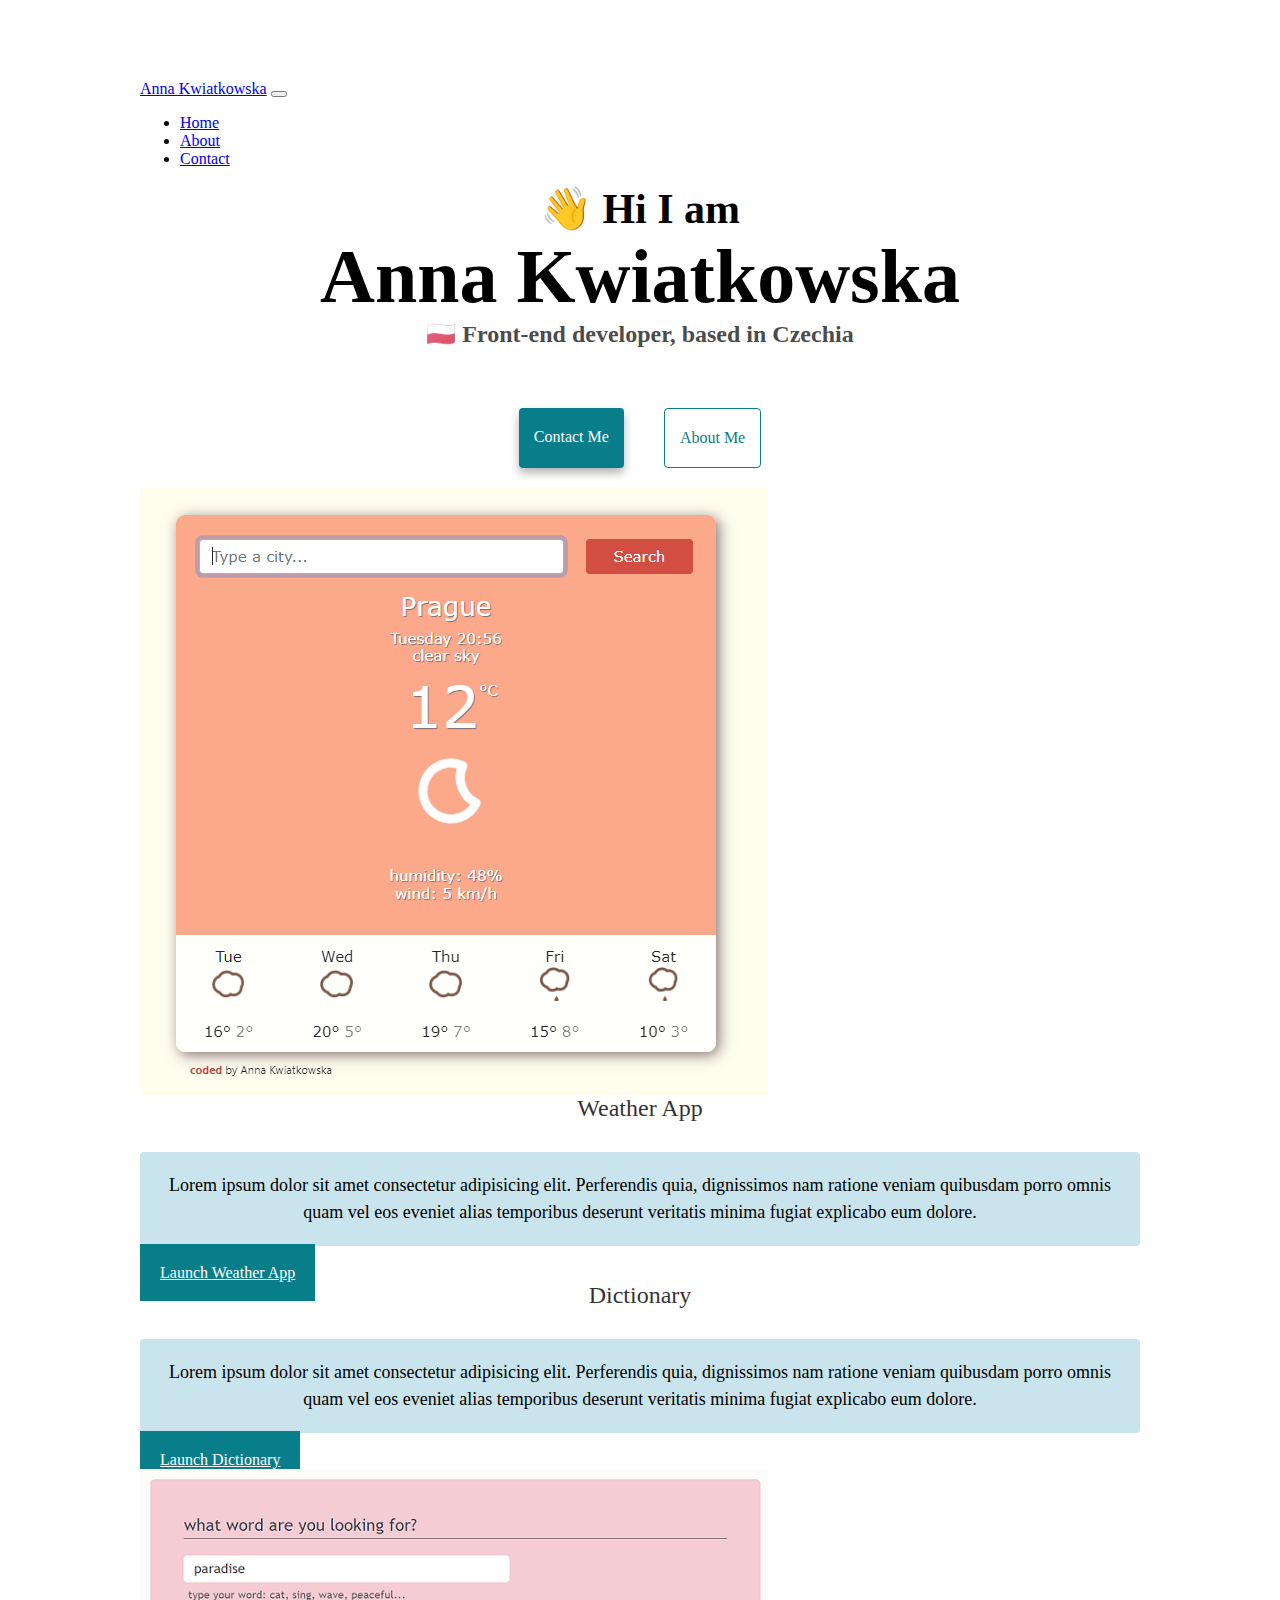
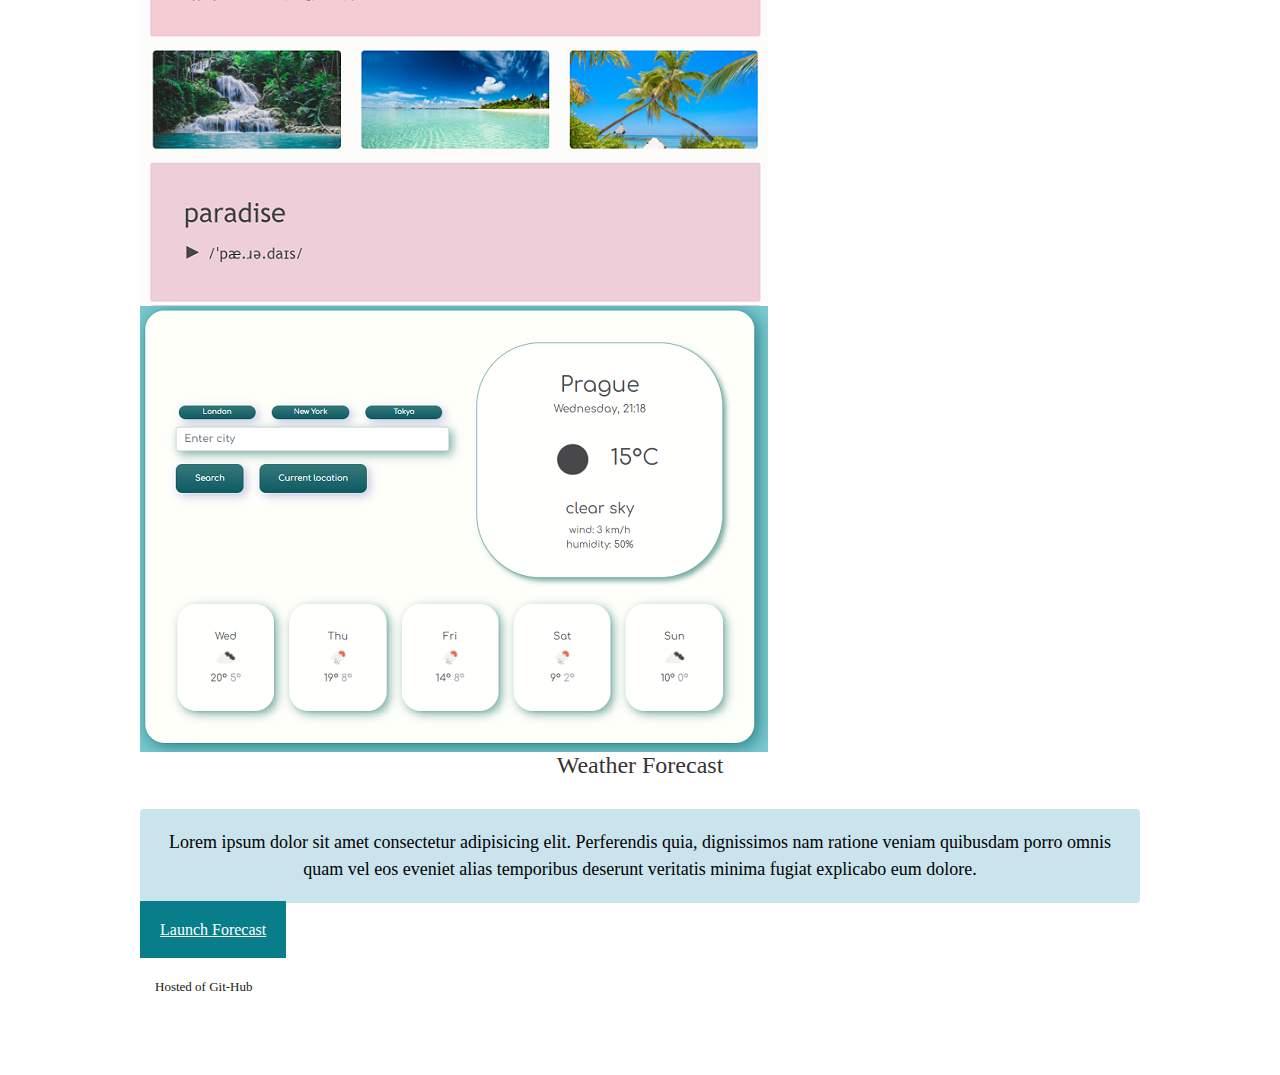
==== index.html @ d9367ebc "Initial commit" ====
<head>
    
    <meta name="description" content="Anna Kwiatkowska web designer portfolio: weather forecast app, dictionary app" />
    <title>Anna Kwiatkowska - web design</title>
    <link
      href="https://cdn.jsdelivr.net/npm/bootstrap@5.1.3/dist/css/bootstrap.min.css"
      rel="stylesheet"
      integrity="sha384-1BmE4kWBq78iYhFldvKuhfTAU6auU8tT94WrHftjDbrCEXSU1oBoqyl2QvZ6jIW3"
      crossorigin="anonymous"
    />
    <script
      src="https://cdn.jsdelivr.net/npm/bootstrap@5.1.3/dist/js/bootstrap.bundle.min.js"
      integrity="sha384-ka7Sk0Gln4gmtz2MlQnikT1wXgYsOg+OMhuP+IlRH9sENBO0LRn5q+8nbTov4+1p"
      crossorigin="anonymous"
    ></script>
    <link rel="stylesheet" href="/styles/styles.css" />
  </head>

  <body>
    <nav class="navbar fixed-top navbar-expand-lg navbar-light bg-light">
      <div class="container-fluid">
        <a class="navbar-brand" href="/index.html">Anna Kwiatkowska</a>
        <button
          class="navbar-toggler"
          type="button"
          data-bs-toggle="collapse"
          data-bs-target="#navbarNav"
          aria-controls="navbarNav"
          aria-expanded="false"
          aria-label="Toggle navigation"
        >
          <span class="navbar-toggler-icon"></span>
        </button>
        <div class="collapse navbar-collapse" id="navbarNav">
          <ul class="navbar-nav">
            <li class="nav-item">
              <a class="nav-link active" aria-current="page" href="/index.html"
                >Home</a
              >
            </li>
            <li class="nav-item">
              <a class="nav-link" href="/about.html">About</a>
            </li>
            <li class="nav-item">
              <a class="nav-link" href="/about.html#contact">Contact</a>
            </li>
          </ul>
        </div>
      </div>
    </nav>
    <h2>👋 Hi I am</h2>
    <h1>Anna Kwiatkowska</h1>
    <h3>🇵🇱 Front-end developer, based in Czechia</h3>
    <div class="navigation-links">
      <a href="about.html#contact" class="contact-link" title="Don't hesitate to contact me!">Contact me</a>
      <a href="about.html" class="about-link" title="Check out all about me">About me</a>
    </div>
    <div class="container mt-4">
      <div class="row">
        <div class="col-lg-6 mt-5">
          <img src="images/weathap.PNG" class="img-fluid rounded" alt="weather app"/>
        </div>

        <div class="col-lg-6 mt-4">
          <div class="chapter">Weather App</div>
          <p>
            Lorem ipsum dolor sit amet consectetur adipisicing elit. Perferendis
            quia, dignissimos nam ratione veniam quibusdam porro omnis quam vel
            eos eveniet alias temporibus deserunt veritatis minima fugiat
            explicabo eum dolore.
          </p>
          <div class="d-flex justify-content-center">
            <a
              href="https://admiring-curie-afac98.netlify.app"
              target="_blank"
              class="btn button"
              title="Check out my weather app"
            >
              Launch Weather App
            </a>
          </div>
        </div>
      </div>
    </div>

    <div class="container mt-5">
      <div class="row">
        <div class="col-lg-6 mt-4">
          <div class="chapter">Dictionary</div>
          <p>
            Lorem ipsum dolor sit amet consectetur adipisicing elit. Perferendis
            quia, dignissimos nam ratione veniam quibusdam porro omnis quam vel
            eos eveniet alias temporibus deserunt veritatis minima fugiat
            explicabo eum dolore.
          </p>
          <div class="d-flex justify-content-center">
            <a
              href="https://frosty-nobel-5a502d.netlify.app"
              target="_blank"
              class="btn button"
              title="Check out my dictionary"
            >
              Launch Dictionary
            </a>
          </div>
        </div>
        <div class="col-lg-6 mt-4">
          <img src="images/dict.PNG" class="img-fluid rounded" alt="dictionary app"/>
        </div>
      </div>
    </div>

    <div class="container mt-5">
      <div class="row">
        <div class="col-lg-6 mt-4">
          <img src="images/forecast.PNG" class="img-fluid rounded" alt="Weather forecast app"/>
        </div>
        <div class="col-lg-6 mt-4">
          <div class="chapter">Weather Forecast</div>
          <p>
            Lorem ipsum dolor sit amet consectetur adipisicing elit. Perferendis
            quia, dignissimos nam ratione veniam quibusdam porro omnis quam vel
            eos eveniet alias temporibus deserunt veritatis minima fugiat
            explicabo eum dolore.
          </p>
          <div class="d-flex justify-content-center">
            <a
              href="https://youthful-borg-cd0b97.netlify.app/"
              target="_blank"
              class="btn button"
              title="Check out my weather forecast app"
            >
              Launch Forecast
            </a>
          </div>
        </div>
      </div>
    </div>
    <div class="footnote">Hosted of Git-Hub</div>
  </body>
---- styles/styles.css ----
:root {
    --primary-color: #087e8b;
    --secondary-color: #c9e4ec;
    --box-shadow: 0 5px 10px rgba(0, 0, 0, 0.3);
  }
  
  body {
    margin: 80px auto;
    max-width: 1000px;
  }
  
  h1,
  h2,
  h3 {
    text-align: center;
    margin: 0;
  }
  
  h1 {
    font-size: 76px;
  }
  
  h2 {
    font-size: 42px;
  }
  
  h3 {
    font-size: 24px;
    opacity: 0.7;
  }
  
  p {
    background: var(--secondary-color);
    padding: 20px;
    border-radius: 4px;
    font-size: 18px;
    line-height: 1.5;
    text-align: center;
    margin-top: 10px;
  }
  
  .navigation-links {
    display: flex;
    margin-top: 40px;
    justify-content: center;
  }
  
  .navigation-links a {
    margin: 20px;
    border-radius: 4px;
    padding: 20px 15px;
    text-decoration: none;
    text-transform: capitalize;
  }
  
  .contact-link {
    background: var(--primary-color);
    box-shadow: var(--box-shadow);
    color: white;
  }
  
  .contact-link:hover {
    color: #4a4f54;
  }
  
  .about-link {
    color: var(--primary-color);
    border: 1px solid var(--primary-color);
  }
  
  .about-link:hover {
    color: #4a4f54;
  }
  
  .homepage-link {
    color: var(--primary-color);
    text-align: center;
    display: block;
  }
  
  .about-paragraphs {
    display: flex;
    margin: 30px 0;
  }
  
  .about-paragraphs p {
    margin: 10px;
  }
  
  .email-link {
    display: flex;
    justify-content: center;
    color: var(--primary-color);
    font-size: 28px;
    text-decoration: none;
  }
  
  .email-link:hover {
    text-decoration: underline;
  }
  
  .chapter {
    font-size: 24px;
    opacity: 0.8;
    margin-bottom: 30px;
    text-align: center;
  }
  
  .button {
    background-color: var(--primary-color);
    color: white;
    padding: 20px;
  }

  .footnote {
      margin-top: 40px;
      margin-left: 15px;
      font-size: 13px;
      opacity: 0.9;
   
  }
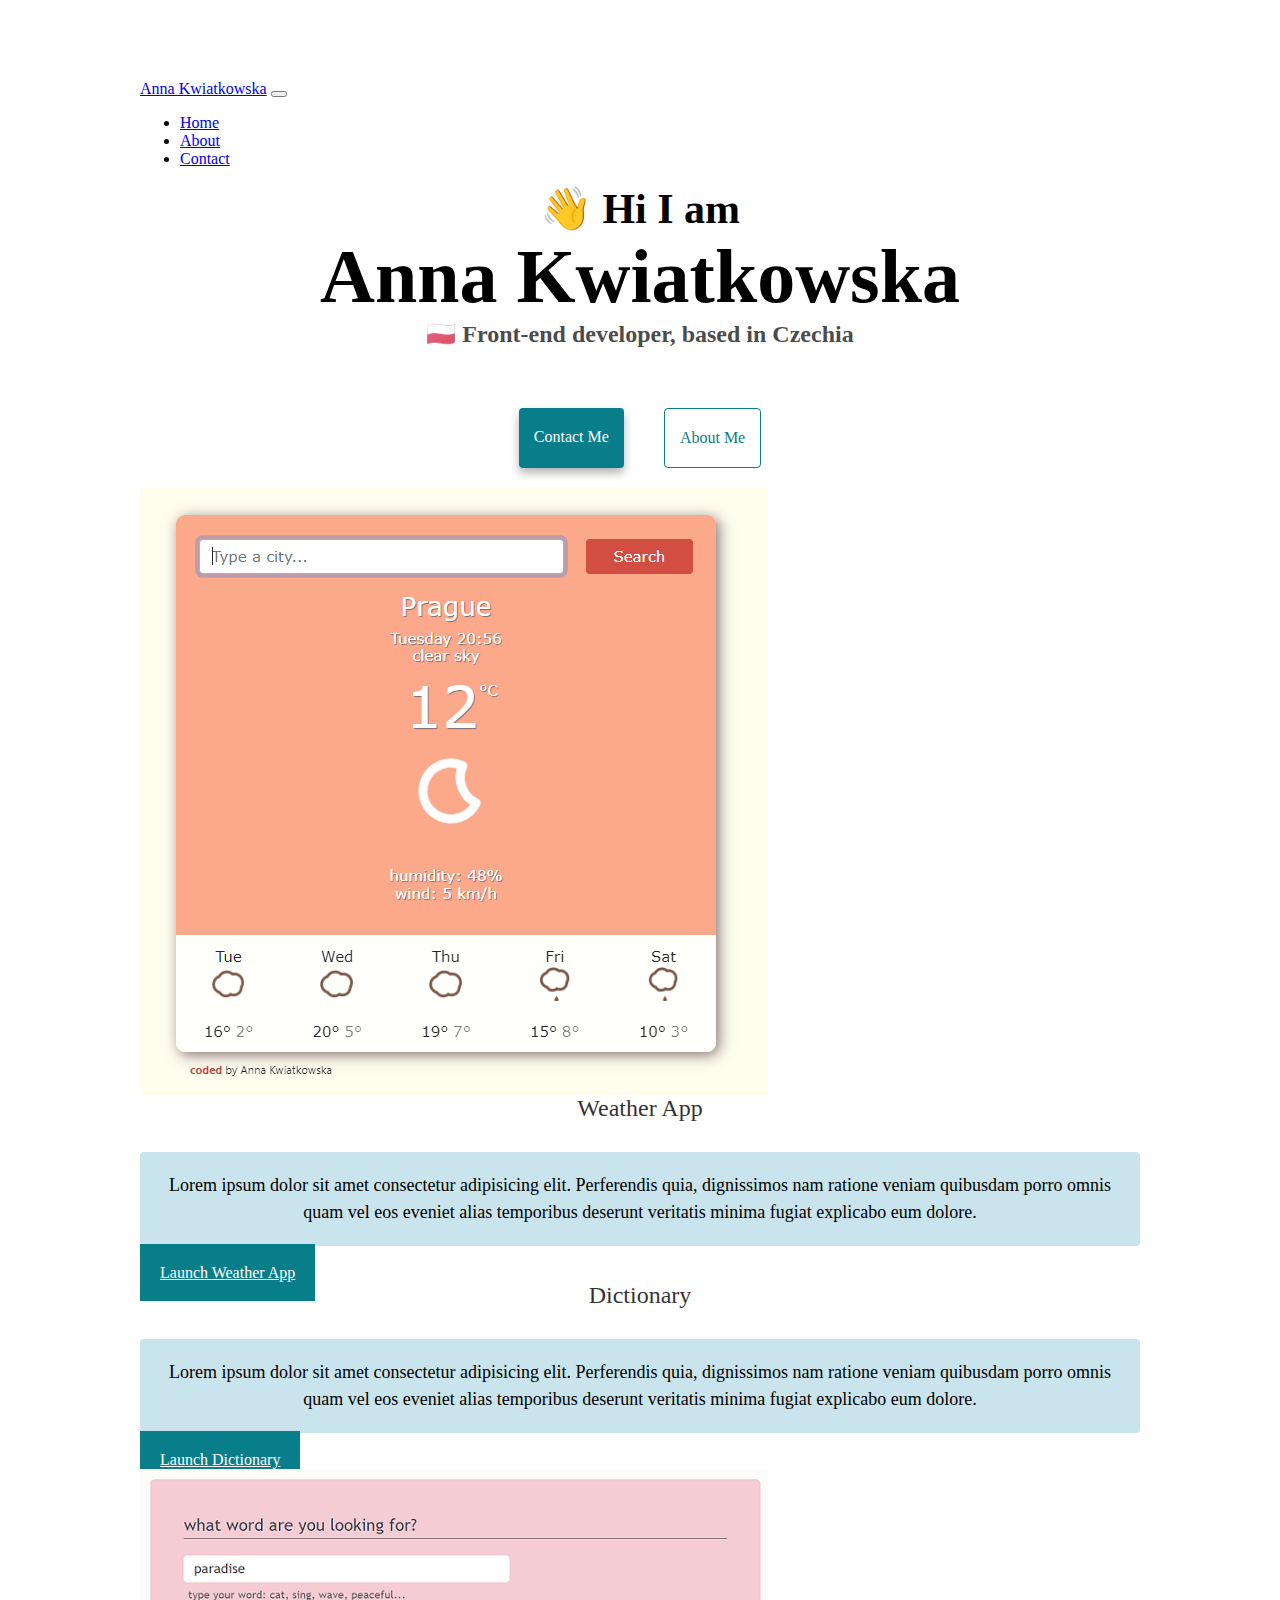
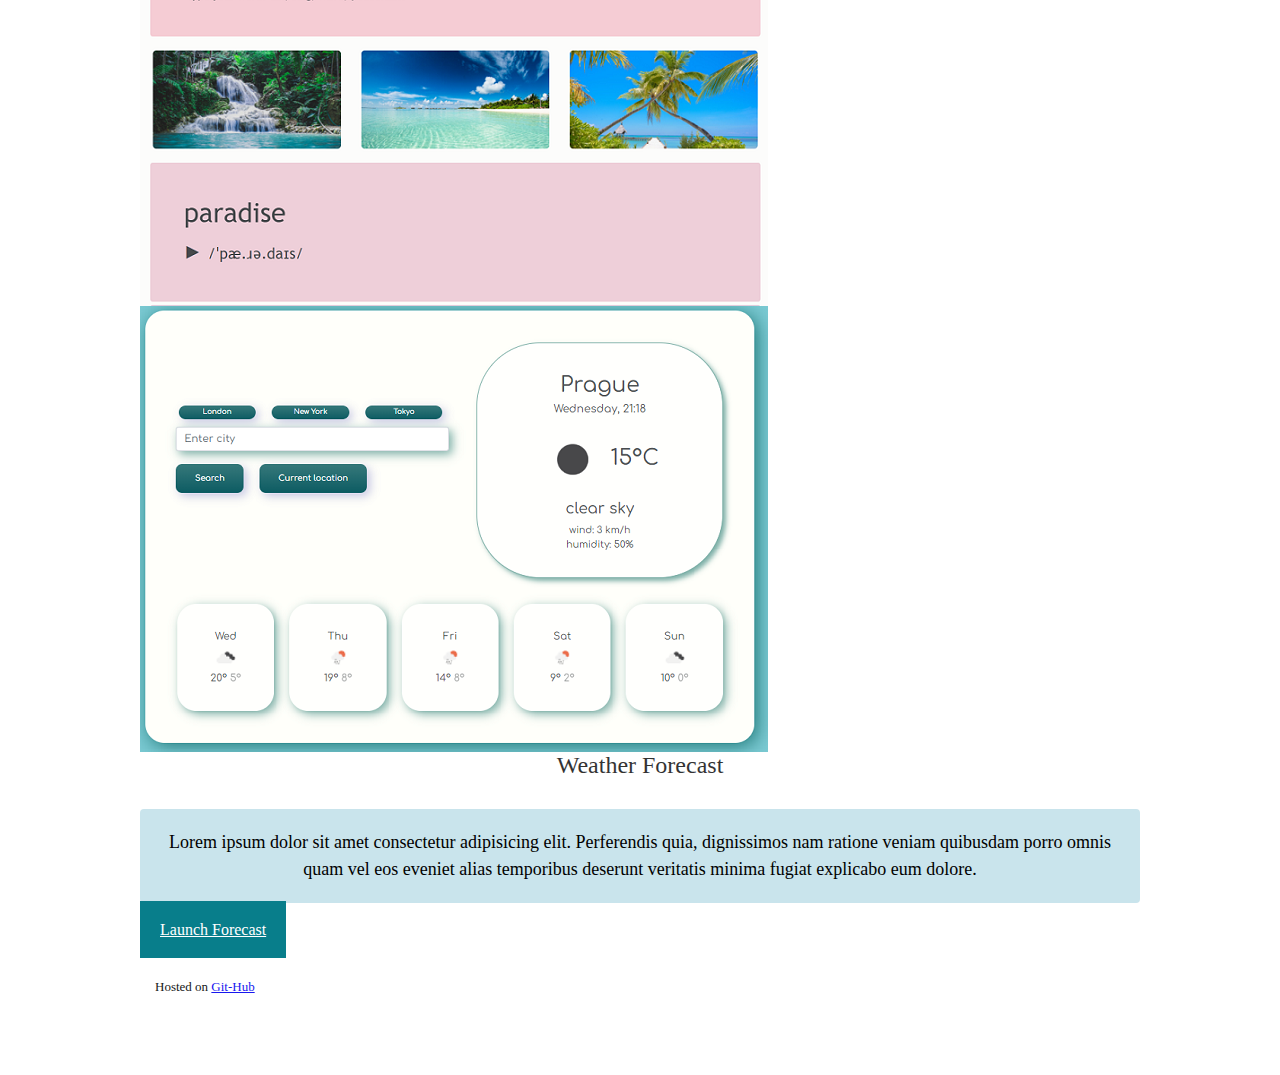
==== commit 9425a07b: "added GH link" ====
--- a/index.html
+++ b/index.html
@@ -136,5 +136,5 @@
         </div>
       </div>
     </div>
-    <div class="footnote">Hosted of Git-Hub</div>
+    <div class="footnote">Hosted on <a href="https://github.com/Fiorlore/AboutMe" target="_blank" title="Free-sourced code for this website"> Git-Hub</a></div>
   </body>